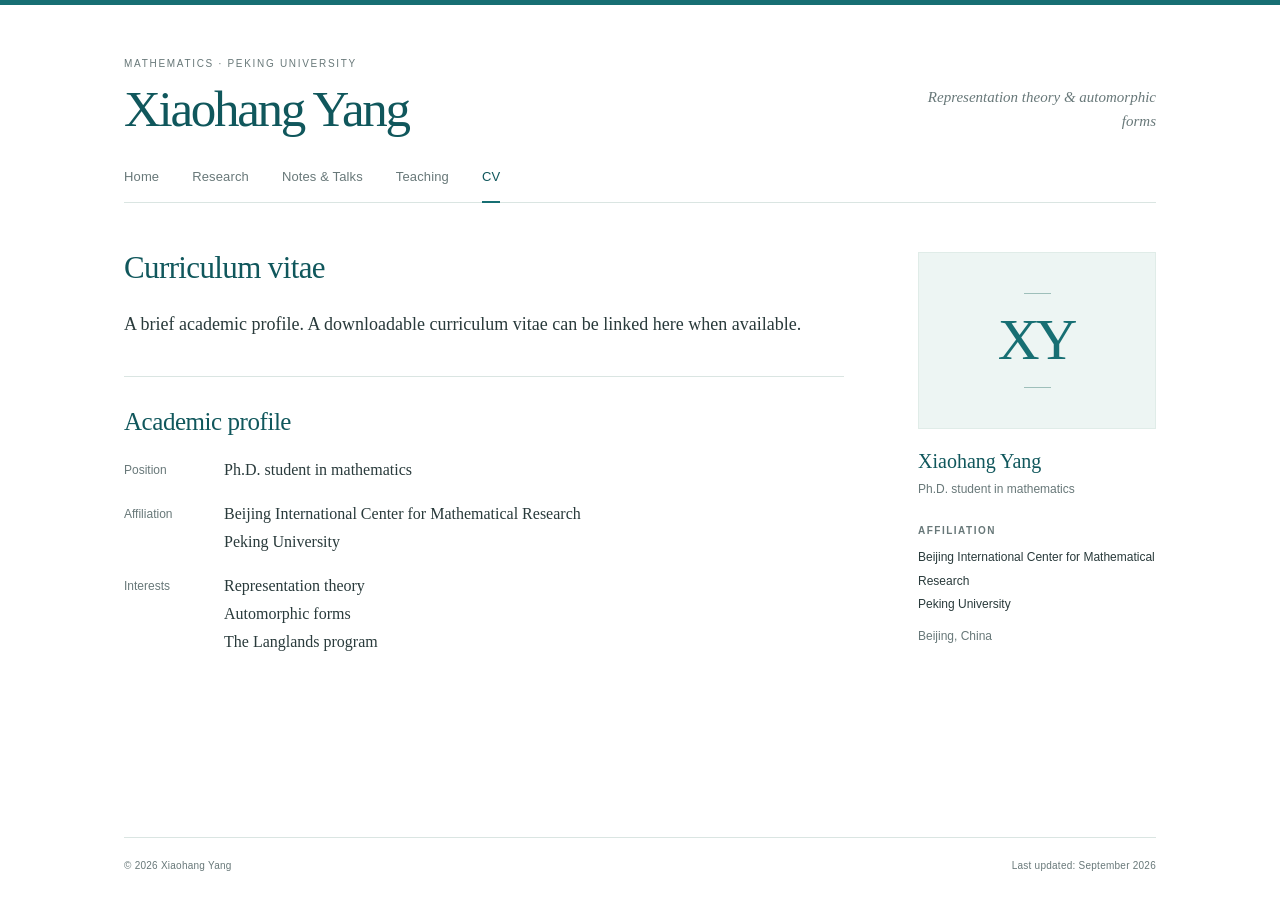
==== cv.html @ 20c0c15d "Publish academic homepage" ====
<!doctype html>
<html lang="en">
<head>
  <meta charset="utf-8">
  <meta name="viewport" content="width=device-width, initial-scale=1">
  <meta name="description" content="Xiaohang Yang — Ph.D. student in mathematics, Peking University. Representation theory &amp; automorphic forms.">
  <meta name="author" content="Xiaohang Yang">
  <meta name="theme-color" content="#176f73">
  <meta name="color-scheme" content="light">
  <title>CV | Xiaohang Yang</title>
  <link rel="stylesheet" href="assets/style.css">
</head>
<body>
  <a class="skip-link" href="#main-content">Skip to content</a>
  <header class="masthead wrapper">
    <div class="brand-row">
      <div>
        <p class="eyebrow">Mathematics · Peking University</p>
        <p class="site-name"><a href="index.html">Xiaohang Yang</a></p>
      </div>
      <p class="tagline">Representation theory &amp; automorphic forms</p>
    </div>
    <nav class="site-nav" aria-label="Main navigation"><a href="index.html">Home</a><a href="research.html">Research</a><a href="notes.html">Notes &amp; Talks</a><a href="teaching.html">Teaching</a><a href="cv.html" aria-current="page">CV</a></nav>
  </header>
  <div class="layout wrapper">
    <!-- Page content. Prefer editing site.json and running python3 build.py. -->
    <main id="main-content" tabindex="-1"><h1>Curriculum vitae</h1><p class="intro">A brief academic profile. A downloadable curriculum vitae can be linked here when available.</p><section class="content-section bordered"><h2>Academic profile</h2><dl class="cv-summary"><dt>Position</dt><dd><span>Ph.D. student in mathematics</span></dd><dt>Affiliation</dt><dd><span>Beijing International Center for Mathematical Research</span><span>Peking University</span></dd><dt>Interests</dt><dd><span>Representation theory</span><span>Automorphic forms</span><span>The Langlands program</span></dd></dl></section></main>
    <aside class="sidebar" aria-label="Profile and contact information"><div class="profile-visual"><div class="monogram" aria-hidden="true"><span class="monogram-initials">XY</span></div></div><p class="sidebar-name">Xiaohang Yang</p><p class="sidebar-role">Ph.D. student in mathematics</p><section class="sidebar-block"><h2>Affiliation</h2><address><span>Beijing International Center for Mathematical Research</span><span>Peking University</span></address><p class="location">Beijing, China</p></section></aside>
  </div>
  <footer class="site-footer wrapper">
    <p>© 2026 Xiaohang Yang</p>
    <p>Last updated: September 2026</p>
  </footer>
</body>
</html>
---- assets/style.css ----
/* A quiet academic layout. Original design; no external fonts or libraries.
   To adjust the blue-green colour, edit --accent and --accent-dark below. */
:root {
  color-scheme: light;
  --accent: #176f73;
  --accent-dark: #10575c;
  --accent-soft: #edf5f3;
  --ink: #293a3b;
  --muted: #687879;
  --line: #dae5e2;
  --paper: #ffffff;
  --serif: Georgia, "Iowan Old Style", "Palatino Linotype", "Book Antiqua", "Times New Roman", "Songti SC", serif;
  --sans: -apple-system, BlinkMacSystemFont, "Segoe UI", Arial, "PingFang SC", "Microsoft YaHei", sans-serif;
}
* { box-sizing: border-box; }
html { border-top: 5px solid var(--accent); scroll-behavior: smooth; }
body {
  margin: 0;
  background: var(--paper);
  color: var(--ink);
  font-family: var(--serif);
  font-size: 17px;
  line-height: 1.75;
  -webkit-font-smoothing: antialiased;
}
a { color: var(--accent); text-decoration-thickness: 1px; text-underline-offset: 4px; }
a:hover { color: var(--accent-dark); }
a:focus-visible { outline: 2px solid var(--accent); outline-offset: 5px; border-radius: 2px; }
::selection { background: #d2e9e5; color: #173f42; }
.wrapper { width: min(1032px, calc(100% - 96px)); margin-inline: auto; }
.skip-link {
  position: fixed; left: 20px; top: -100px; padding: 9px 16px; z-index: 10;
  background: var(--accent-dark); color: white; font-family: var(--sans); font-size: 14px;
}
.skip-link:focus { top: 15px; color: white; }
.masthead { padding-top: 51px; }
.brand-row { display: flex; align-items: end; justify-content: space-between; gap: 32px; }
.eyebrow {
  margin: 0 0 9px; font-family: var(--sans); color: var(--muted);
  font-size: 10px; font-weight: 500; letter-spacing: .17em; line-height: 1.6; text-transform: uppercase;
}
.site-name { margin: 0; font-size: clamp(37px, 4.3vw, 51px); line-height: 1.12; font-weight: 400; letter-spacing: -.045em; }
.site-name a { color: var(--accent-dark); text-decoration: none; }
.chinese-name { margin-left: 12px; font-size: .46em; letter-spacing: .07em; white-space: nowrap; }
.tagline { max-width: 245px; margin: 0 0 5px; color: var(--muted); font-size: 15px; font-style: italic; text-align: right; line-height: 1.6; }
.site-nav { display: flex; gap: 33px; margin-top: 29px; border-bottom: 1px solid var(--line); }
.site-nav a {
  position: relative; padding: 0 0 15px; color: var(--muted); text-decoration: none;
  font-family: var(--sans); font-size: 13px; line-height: 1.5; letter-spacing: .01em;
}
.site-nav a:hover, .site-nav a[aria-current="page"] { color: var(--accent-dark); }
.site-nav a[aria-current="page"]::after {
  content: ""; position: absolute; height: 2px; background: var(--accent); bottom: -1px; left: 0; right: 0;
}
.layout { display: grid; grid-template-columns: minmax(0, 1fr) 238px; column-gap: 74px; padding-top: 44px; padding-bottom: 58px; min-height: 634px; }
main { min-width: 0; }
h1, h2, h3 { color: var(--accent-dark); font-weight: 400; line-height: 1.35; }
h1 { font-size: 31px; letter-spacing: -.02em; margin: 0 0 20px; }
h2 { font-size: 25px; letter-spacing: -.018em; margin: 0 0 17px; }
h3 { font-size: 19px; margin: 0 0 4px; }
p { margin: 0 0 17px; }
.intro { font-size: 18px; line-height: 1.82; }
.intro p:last-child { margin-bottom: 0; }
.content-section { margin-top: 35px; }
.content-section.bordered { padding-top: 28px; border-top: 1px solid var(--line); }
.research-list { margin: 0; padding: 0; }
.research-item { list-style: none; margin: 0 0 15px; }
.research-item h3 { font-size: 18px; }
.research-item h3 a { text-decoration: none; }
.research-item h3 a:hover { text-decoration: underline; }
.research-item p { color: var(--muted); font-size: 15px; line-height: 1.7; margin: 0; }
.text-link { display: inline-block; font-family: var(--sans); font-size: 12px; letter-spacing: .015em; text-decoration: none; border-bottom: 1px solid #aacbc6; }
.text-link:hover { border-color: var(--accent); }
.arrow { display: inline-block; margin-left: 6px; }
.sidebar { align-self: start; padding-top: 5px; }
.monogram {
  display: flex; align-items: center; justify-content: center; flex-direction: column;
  width: 100%; aspect-ratio: 1.34; background: var(--accent-soft); border: 1px solid #e0ece8;
  color: var(--accent); position: relative;
}
.monogram::before, .monogram::after { content: ""; height: 1px; width: 27px; background: #9ebfba; }
.monogram-initials { font-size: 58px; font-weight: 400; letter-spacing: -.07em; line-height: 1.6; margin-left: -.05em; }
.profile-photo { display: block; width: 100%; height: auto; max-height: 315px; object-fit: cover; object-position: center; }
.sidebar-name { margin: 18px 0 0; font-size: 20px; line-height: 1.45; color: var(--accent-dark); }
.sidebar-role { margin: 3px 0 23px; font-family: var(--sans); color: var(--muted); font-size: 12px; line-height: 1.8; }
.sidebar-block { margin-top: 21px; }
.sidebar-block h2 { margin: 0 0 9px; font-family: var(--sans); text-transform: uppercase; letter-spacing: .15em; font-size: 10px; font-weight: 600; color: var(--muted); }
.sidebar-block p, .sidebar-block address { font-family: var(--sans); font-size: 12px; line-height: 1.95; font-style: normal; margin: 0; }
.sidebar-block address span { display: block; }
.sidebar-block .location { margin-top: 9px; color: var(--muted); }
.sidebar-block a { overflow-wrap: anywhere; }
.sidebar-links { display: flex; gap: 15px; flex-wrap: wrap; }
.quiet-note { color: var(--muted); font-size: 16px; }
.empty-state { padding: 17px 0 17px 18px; border-left: 2px solid #c9ddda; font-size: 15px; color: var(--muted); }
.empty-state p { margin: 0; }
.topic { margin: 0 0 25px; padding-bottom: 24px; border-bottom: 1px solid var(--line); }
.topic:last-child { padding-bottom: 0; border: 0; margin-bottom: 0; }
.topic p { margin: 6px 0 0; font-size: 17px; }
.entries { list-style: none; padding: 0; margin: 0; }
.entry { margin-bottom: 24px; padding-bottom: 24px; border-bottom: 1px solid var(--line); }
.entry:last-child { border-bottom: 0; padding-bottom: 0; }
.entry .entry-meta { font-family: var(--sans); color: var(--muted); font-size: 12px; margin: 6px 0; }
.entry .entry-description { margin: 10px 0 0; font-size: 15px; }
.entry-links { display: flex; flex-wrap: wrap; gap: 16px; margin-top: 9px; font-family: var(--sans); font-size: 12px; }
.cv-summary { display: grid; grid-template-columns: 100px minmax(0, 1fr); row-gap: 16px; margin: 0; }
.cv-summary dt { color: var(--muted); font-family: var(--sans); font-size: 12px; padding-top: 4px; }
.cv-summary dd { margin: 0; font-size: 16px; }
.cv-summary dd span { display: block; }
.download-link { display: inline-block; border: 1px solid #b6d1cc; padding: 7px 15px; text-decoration: none; font-family: var(--sans); font-size: 13px; margin-top: 8px; }
.download-link:hover { background: var(--accent-soft); }
.site-footer {
  display: flex; justify-content: space-between; gap: 20px; border-top: 1px solid var(--line);
  padding: 19px 0 29px; color: var(--muted); font-family: var(--sans); font-size: 10px; letter-spacing: .025em;
}
.site-footer p { margin: 0; }
@media (min-width: 1500px) { .masthead { padding-top: 65px; } }
@media (max-width: 860px) {
  .wrapper { width: calc(100% - 64px); }
  .layout { grid-template-columns: minmax(0, 1fr) 208px; gap: 38px; }
  .site-name { font-size: 43px; }
  .intro { font-size: 17px; }
}
@media (max-width: 640px) {
  .wrapper { width: calc(100% - 40px); }
  .masthead { padding-top: 31px; }
  .brand-row { display: block; }
  .site-name { font-size: 39px; }
  .tagline { max-width: none; margin: 11px 0 0; text-align: left; font-size: 13px; }
  .eyebrow { font-size: 9px; letter-spacing: .12em; }
  .site-nav { gap: 23px; margin-top: 24px; flex-wrap: wrap; }
  .site-nav a { font-size: 11px; padding-bottom: 12px; }
  .layout { grid-template-columns: 1fr; gap: 41px; padding-top: 30px; padding-bottom: 35px; min-height: 0; }
  h1 { font-size: 28px; margin-bottom: 17px; }
  h2 { font-size: 23px; }
  .intro { font-size: 17px; line-height: 1.85; }
  .content-section { margin-top: 30px; }
  .sidebar { padding-top: 26px; border-top: 1px solid var(--line); display: grid; grid-template-columns: 96px minmax(0,1fr); gap: 0 21px; }
  .profile-visual { grid-row: 1 / span 2; }
  .monogram { aspect-ratio: 1; }
  .monogram-initials { font-size: 38px; line-height: 1.7; }
  .monogram::before, .monogram::after { width: 18px; }
  .sidebar-name { margin: 2px 0 0; font-size: 19px; }
  .sidebar-role { margin: 2px 0 0; font-size: 11px; }
  .sidebar-block { grid-column: 2; margin-top: 17px; }
  .sidebar-block h2 { margin-bottom: 5px; }
  .sidebar-block p, .sidebar-block address { font-size: 11px; }
  .site-footer { padding: 17px 0 25px; font-size: 9px; gap: 10px; flex-wrap: wrap; }
  .cv-summary { grid-template-columns: 75px minmax(0, 1fr); column-gap: 12px; }
}
@media (max-width: 360px) {
  .site-nav { gap: 17px; }
  .site-name { font-size: 35px; }
  .wrapper { width: calc(100% - 32px); }
}
@media (prefers-reduced-motion: reduce) { html { scroll-behavior: auto; } }
@media print {
  html { border: 0; }
  body { color: #000; background: white; font-size: 12pt; }
  .wrapper { width: 100%; }
  .masthead { padding-top: 0; }
  .site-nav, .tagline, .profile-visual, .skip-link, .site-footer { display: none; }
  .layout { display: block; padding: 20px 0; }
  .sidebar { display: block; margin-top: 25px; border-top: 1px solid #ccc; padding-top: 12px; }
  .sidebar-name, .sidebar-role { display: none; }
  a, h1, h2, h3 { color: #000; }
  .content-section, .entry, .topic { break-inside: avoid; }
}
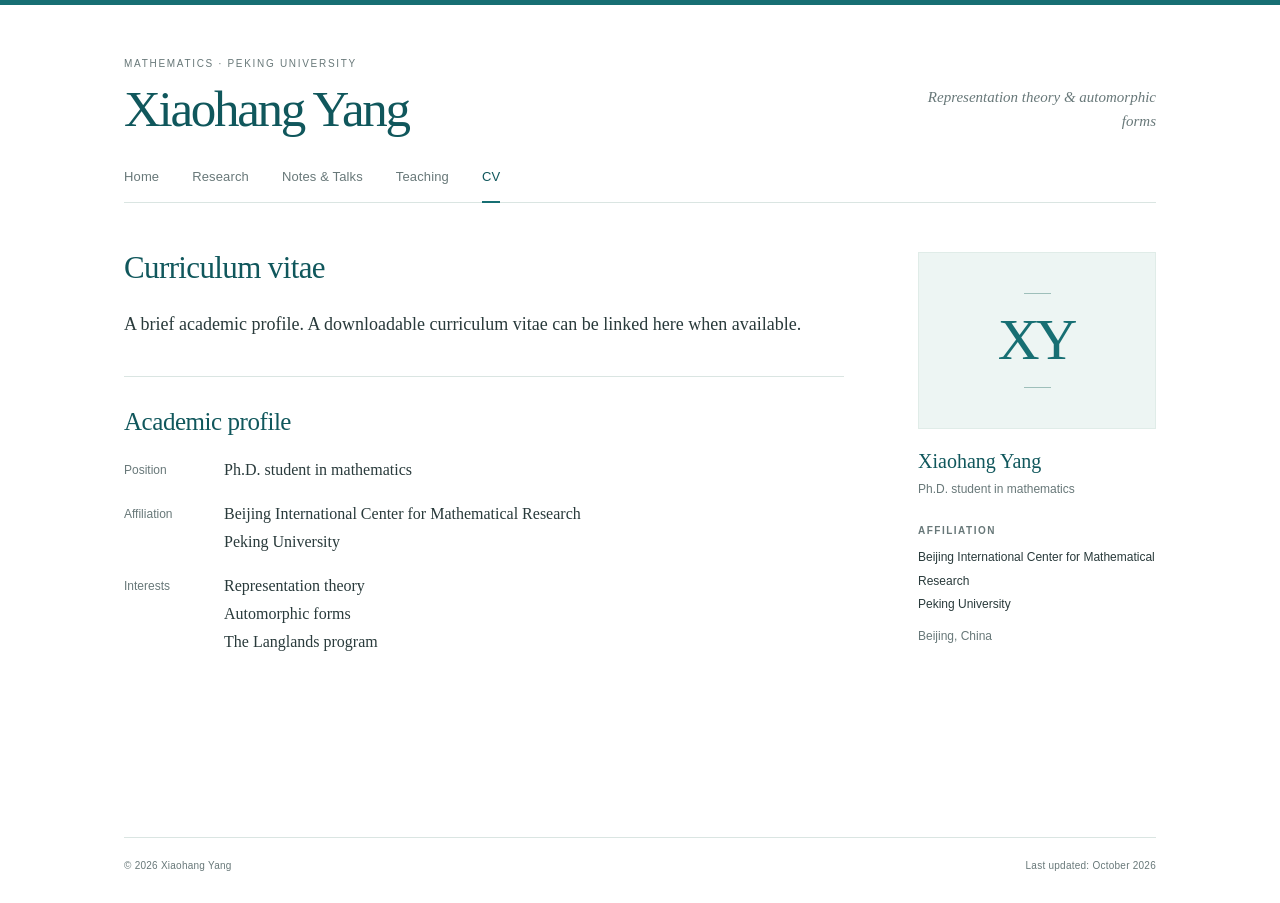
==== commit 7604e9ea: "Add regular principal series preprint and BibTeX citation" ====
--- a/cv.html
+++ b/cv.html
@@ -29,7 +29,7 @@
   </div>
   <footer class="site-footer wrapper">
     <p>© 2026 Xiaohang Yang</p>
-    <p>Last updated: September 2026</p>
+    <p>Last updated: October 2026</p>
   </footer>
 </body>
 </html>
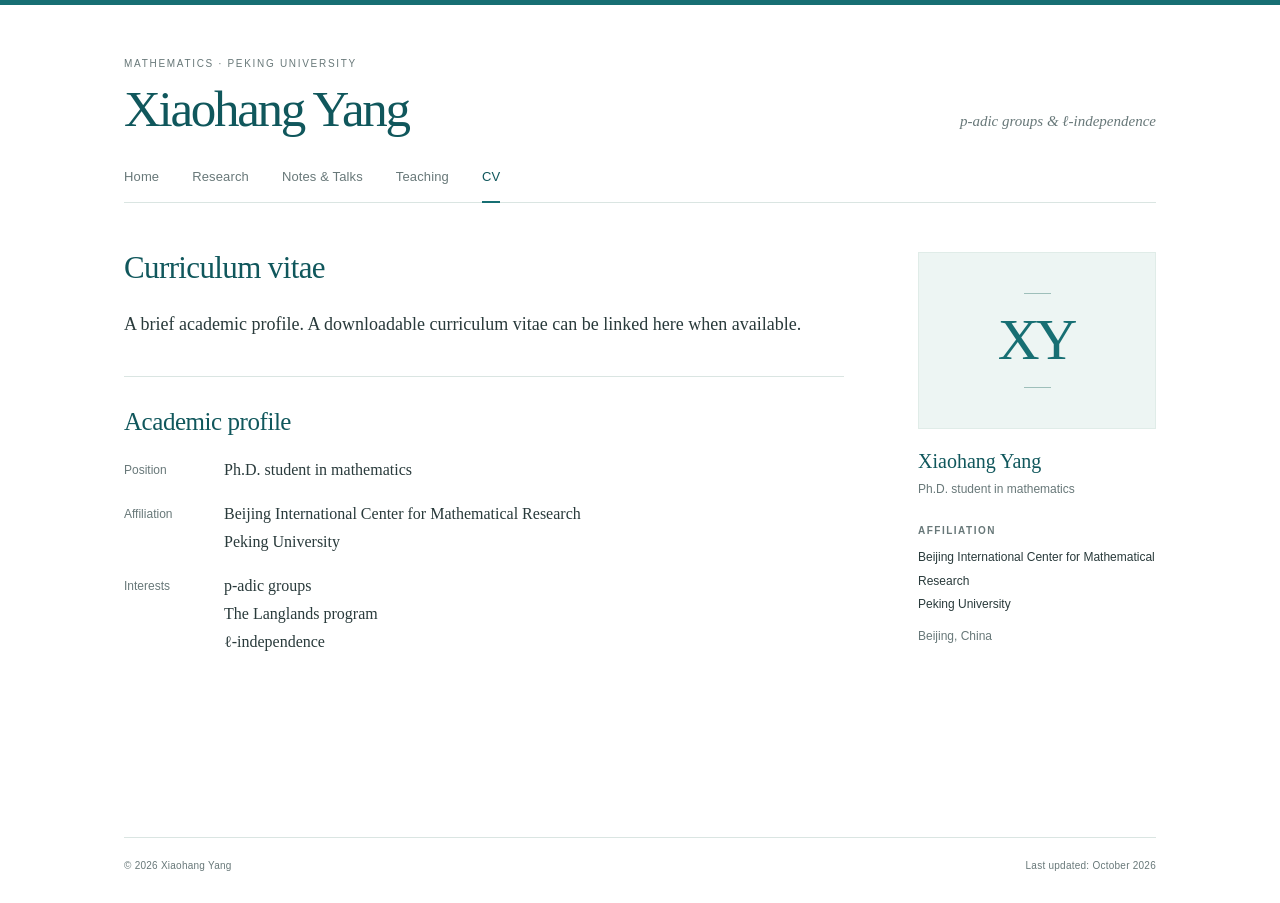
==== commit 961561f2: "Update research interests to p-adic groups and ell-independence" ====
--- a/cv.html
+++ b/cv.html
@@ -3,7 +3,7 @@
 <head>
   <meta charset="utf-8">
   <meta name="viewport" content="width=device-width, initial-scale=1">
-  <meta name="description" content="Xiaohang Yang — Ph.D. student in mathematics, Peking University. Representation theory &amp; automorphic forms.">
+  <meta name="description" content="Xiaohang Yang — Ph.D. student in mathematics, Peking University. p-adic groups &amp; ℓ-independence.">
   <meta name="author" content="Xiaohang Yang">
   <meta name="theme-color" content="#176f73">
   <meta name="color-scheme" content="light">
@@ -18,13 +18,13 @@
         <p class="eyebrow">Mathematics · Peking University</p>
         <p class="site-name"><a href="index.html">Xiaohang Yang</a></p>
       </div>
-      <p class="tagline">Representation theory &amp; automorphic forms</p>
+      <p class="tagline">p-adic groups &amp; ℓ-independence</p>
     </div>
     <nav class="site-nav" aria-label="Main navigation"><a href="index.html">Home</a><a href="research.html">Research</a><a href="notes.html">Notes &amp; Talks</a><a href="teaching.html">Teaching</a><a href="cv.html" aria-current="page">CV</a></nav>
   </header>
   <div class="layout wrapper">
     <!-- Page content. Prefer editing site.json and running python3 build.py. -->
-    <main id="main-content" tabindex="-1"><h1>Curriculum vitae</h1><p class="intro">A brief academic profile. A downloadable curriculum vitae can be linked here when available.</p><section class="content-section bordered"><h2>Academic profile</h2><dl class="cv-summary"><dt>Position</dt><dd><span>Ph.D. student in mathematics</span></dd><dt>Affiliation</dt><dd><span>Beijing International Center for Mathematical Research</span><span>Peking University</span></dd><dt>Interests</dt><dd><span>Representation theory</span><span>Automorphic forms</span><span>The Langlands program</span></dd></dl></section></main>
+    <main id="main-content" tabindex="-1"><h1>Curriculum vitae</h1><p class="intro">A brief academic profile. A downloadable curriculum vitae can be linked here when available.</p><section class="content-section bordered"><h2>Academic profile</h2><dl class="cv-summary"><dt>Position</dt><dd><span>Ph.D. student in mathematics</span></dd><dt>Affiliation</dt><dd><span>Beijing International Center for Mathematical Research</span><span>Peking University</span></dd><dt>Interests</dt><dd><span>p-adic groups</span><span>The Langlands program</span><span>ℓ-independence</span></dd></dl></section></main>
     <aside class="sidebar" aria-label="Profile and contact information"><div class="profile-visual"><div class="monogram" aria-hidden="true"><span class="monogram-initials">XY</span></div></div><p class="sidebar-name">Xiaohang Yang</p><p class="sidebar-role">Ph.D. student in mathematics</p><section class="sidebar-block"><h2>Affiliation</h2><address><span>Beijing International Center for Mathematical Research</span><span>Peking University</span></address><p class="location">Beijing, China</p></section></aside>
   </div>
   <footer class="site-footer wrapper">
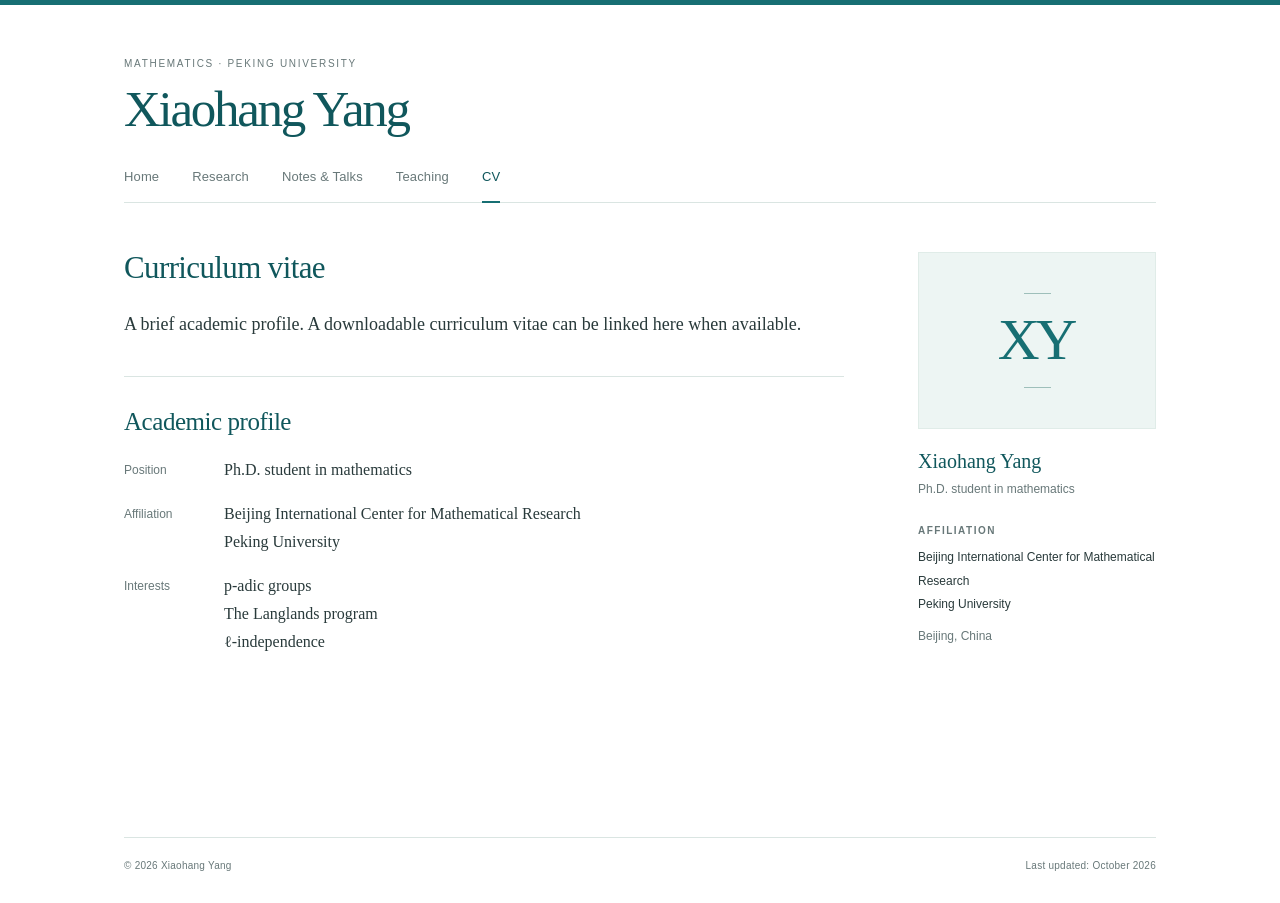
==== commit 51b12ffc: "Remove header tagline from all pages" ====
--- a/cv.html
+++ b/cv.html
@@ -18,7 +18,6 @@
         <p class="eyebrow">Mathematics · Peking University</p>
         <p class="site-name"><a href="index.html">Xiaohang Yang</a></p>
       </div>
-      <p class="tagline">p-adic groups &amp; ℓ-independence</p>
     </div>
     <nav class="site-nav" aria-label="Main navigation"><a href="index.html">Home</a><a href="research.html">Research</a><a href="notes.html">Notes &amp; Talks</a><a href="teaching.html">Teaching</a><a href="cv.html" aria-current="page">CV</a></nav>
   </header>
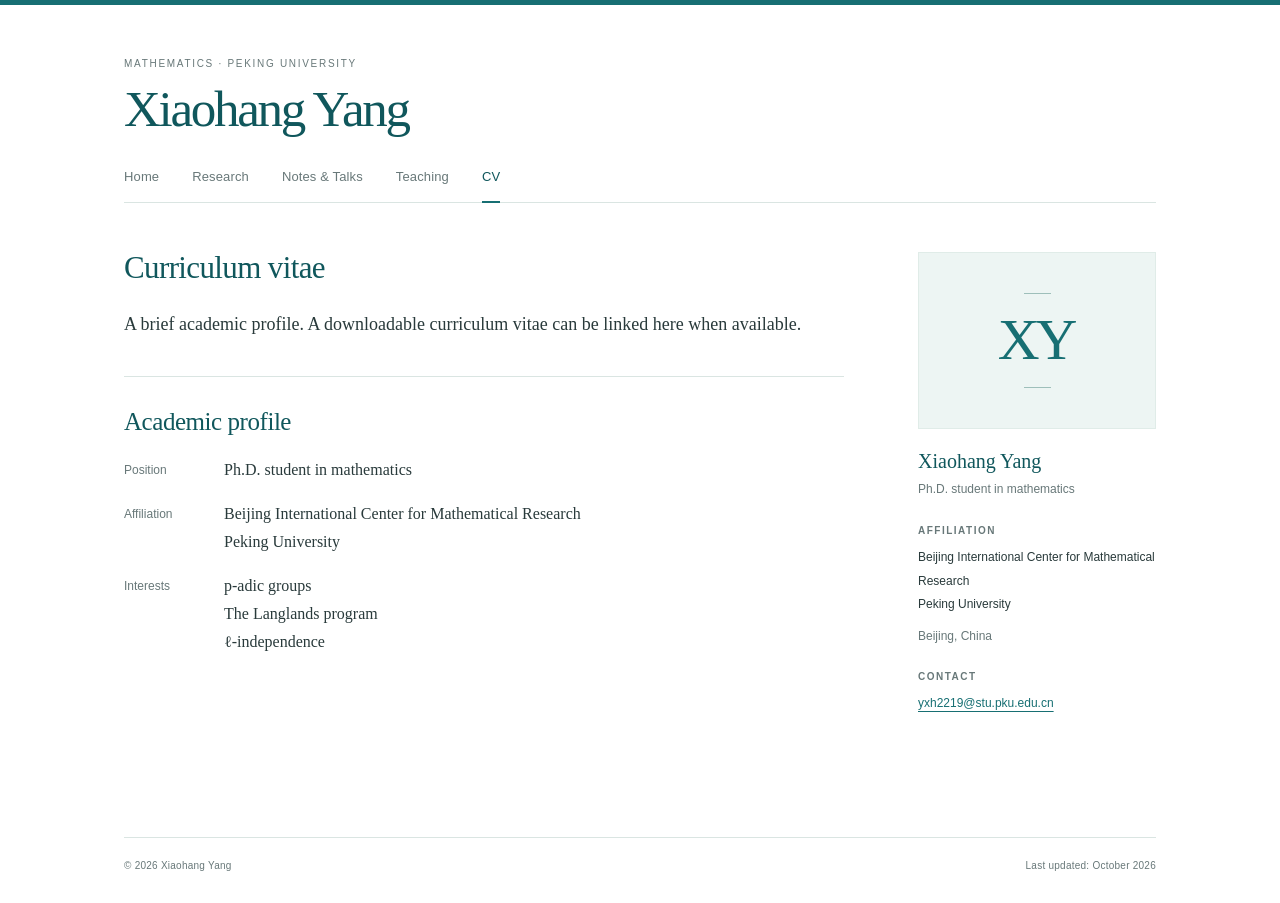
==== commit ccd0454c: "Add contact email to profile sidebar" ====
--- a/cv.html
+++ b/cv.html
@@ -24,7 +24,7 @@
   <div class="layout wrapper">
     <!-- Page content. Prefer editing site.json and running python3 build.py. -->
     <main id="main-content" tabindex="-1"><h1>Curriculum vitae</h1><p class="intro">A brief academic profile. A downloadable curriculum vitae can be linked here when available.</p><section class="content-section bordered"><h2>Academic profile</h2><dl class="cv-summary"><dt>Position</dt><dd><span>Ph.D. student in mathematics</span></dd><dt>Affiliation</dt><dd><span>Beijing International Center for Mathematical Research</span><span>Peking University</span></dd><dt>Interests</dt><dd><span>p-adic groups</span><span>The Langlands program</span><span>ℓ-independence</span></dd></dl></section></main>
-    <aside class="sidebar" aria-label="Profile and contact information"><div class="profile-visual"><div class="monogram" aria-hidden="true"><span class="monogram-initials">XY</span></div></div><p class="sidebar-name">Xiaohang Yang</p><p class="sidebar-role">Ph.D. student in mathematics</p><section class="sidebar-block"><h2>Affiliation</h2><address><span>Beijing International Center for Mathematical Research</span><span>Peking University</span></address><p class="location">Beijing, China</p></section></aside>
+    <aside class="sidebar" aria-label="Profile and contact information"><div class="profile-visual"><div class="monogram" aria-hidden="true"><span class="monogram-initials">XY</span></div></div><p class="sidebar-name">Xiaohang Yang</p><p class="sidebar-role">Ph.D. student in mathematics</p><section class="sidebar-block"><h2>Affiliation</h2><address><span>Beijing International Center for Mathematical Research</span><span>Peking University</span></address><p class="location">Beijing, China</p></section><section class="sidebar-block"><h2>Contact</h2><p><a href="mailto:yxh2219@stu.pku.edu.cn">yxh2219@stu.pku.edu.cn</a></p></section></aside>
   </div>
   <footer class="site-footer wrapper">
     <p>© 2026 Xiaohang Yang</p>
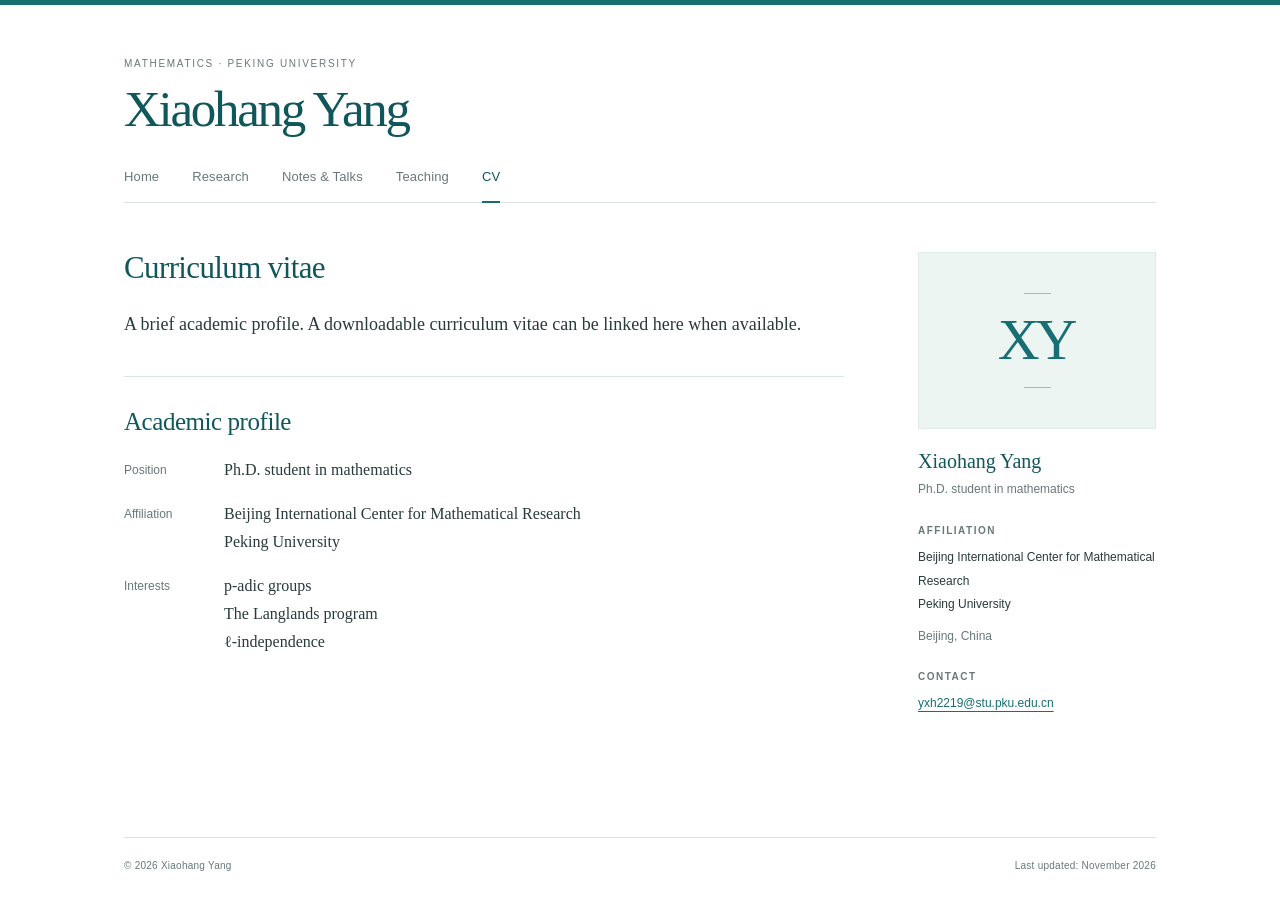
==== commit 437b8a0b: "Add doctoral forum talk slides to Notes and Talks" ====
--- a/cv.html
+++ b/cv.html
@@ -28,7 +28,7 @@
   </div>
   <footer class="site-footer wrapper">
     <p>© 2026 Xiaohang Yang</p>
-    <p>Last updated: October 2026</p>
+    <p>Last updated: November 2026</p>
   </footer>
 </body>
 </html>
